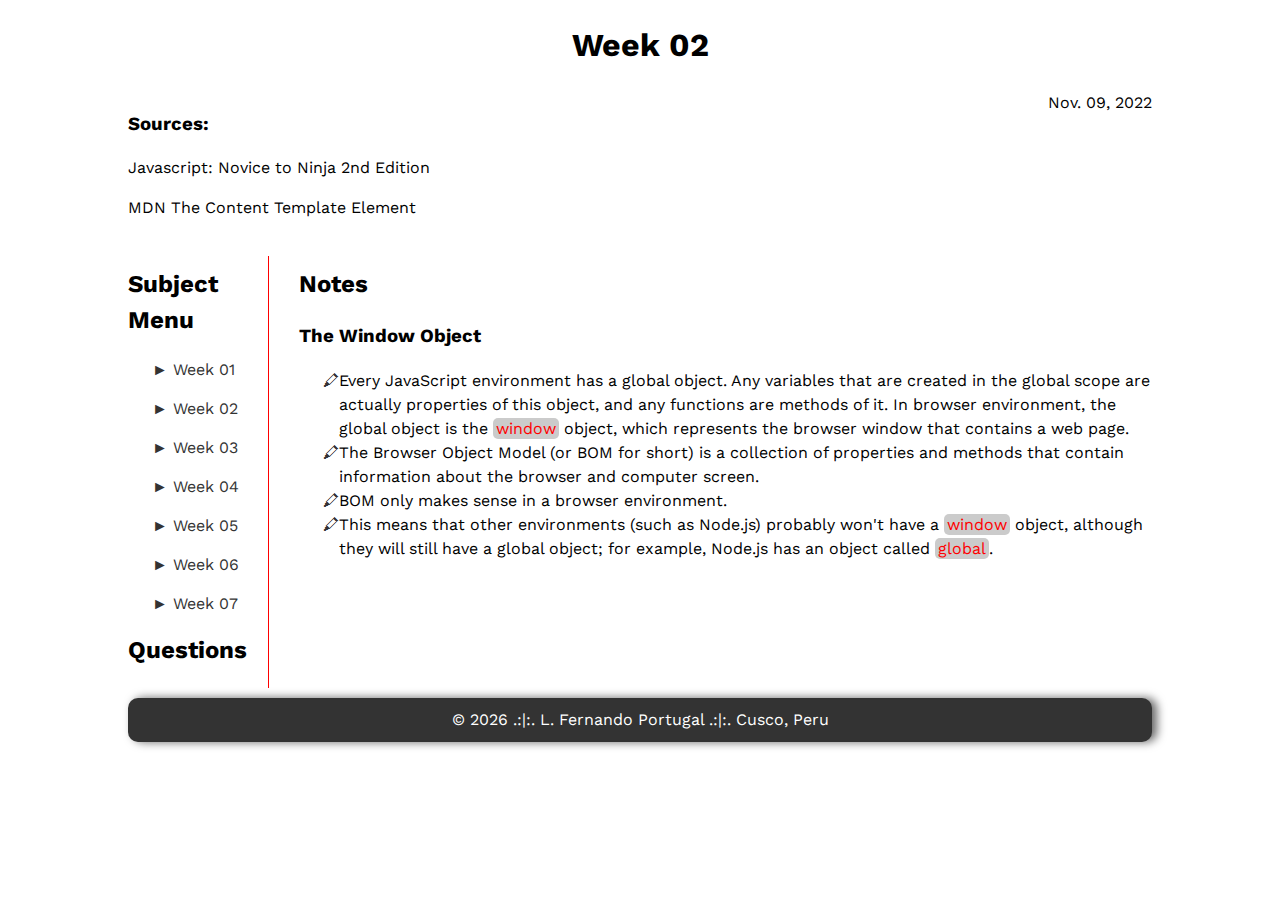
==== week02/week-02.html @ 6e07bffd "Almost done with Notes for week 02" ====
<!DOCTYPE html>
<html lang="en">

<head>
    <meta charset="UTF-8">
    <meta http-equiv="X-UA-Compatible" content="IE=edge">
    <meta name="viewport" content="width=device-width, initial-scale=1.0">
    <title>Week 02 | Notes</title>
    <link rel="stylesheet" href="css/base.css">
</head>

<body>
    <header>
        <div>
            <h1>Week 02</h1>
        </div>
        <div class="header_2 flex">
            <div>
                <h3>Sources:</h3>
                <p>Javascript: Novice to Ninja 2nd Edition</p>
                <p>MDN The Content Template Element</p>
            </div>
            <div>
                Nov. 09, 2022
            </div>
        </div>
    </header>
    <main class="flex">
        <div class="main_left">
            <section>
                <h2>Subject Menu</h2>
                <ul class="list">
                    <li><a href="#">Week 01</a></li>
                    <li><a href="../week02/week-02.html">Week 02</a></li>
                    <li><a href="#">Week 03</a></li>
                    <li><a href="#">Week 04</a></li>
                    <li><a href="#">Week 05</a></li>
                    <li><a href="#">Week 06</a></li>
                    <li><a href="#">Week 07</a></li>
                </ul>
            </section>
            <section>
                <h2>Questions</h2>
            </section>
        </div>
        <div class="main_right">
            <section>
                <h2>Notes</h2>
                <h3>The Window Object</h3>
                <ul class="notes">
                    <li>Every JavaScript environment has a global object. Any variables that are created in the global scope are actually properties of this object, and any functions are methods of it. In browser environment, the global object is the <span class="code">window</span>  object, which represents the browser window that contains a web page.</li>
                    <li>The Browser Object Model (or BOM for short) is a collection of properties and methods that contain information about the browser and computer screen.</li>
                    <li>BOM only makes sense in a browser environment.</li>
                    <li>This means that other environments (such as Node.js) probably won't have a <span class="code">window</span> object, although they will still have a global object; for example, Node.js has an object called <span class="code">global</span>.</li>
                </ul>
            </section>
        </div>
    </main>
    <footer>
        <div class="container">
            <p>
                &copy; <span id="currentyear"></span> .:|:. L. Fernando Portugal .:|:. Cusco, Peru
            </p>
        </div>
    </footer>
    <script src="js/scripts.js"></script>
</body>

</html>
---- week02/css/base.css ----
@import url('https://fonts.googleapis.com/css2?family=Work+Sans:wght@300;500;700&display=swap');

header {
    margin-top: 20px;
    margin: 0 auto; 
}

h1 { 
    text-align: center;
}

h2 {
    margin-top: 10px;
}

img {
    max-width: 140px;
    width: 50%;
    padding: 5px;
}

body {
    font-family: 'Work Sans', sans-serif;
    max-width: 1024px;
    margin: auto;
    line-height: 1.5;
}

.container {
    display: flex;
    flex-wrap: wrap;
    justify-content: space-evenly;
    color: #fff;
    background: #333;
    margin: 10px auto;
    padding: 10px;
    align-items: center;
    border-radius: 10px;
    box-shadow: 5px 0 10px rgba(0, 0, 0, .6);
}

a,
a:visited,
a:link {
    color: #000;
    margin: 5px;
    text-decoration: none;
}
li {
    list-style: none;
}
li::before {
    content: "►";
    color: #333;
    display: inline-block;
    font-size: medium;
    width: 1em;
    margin-left: -1em;
}
main {
    text-align: left;
    margin: auto;
}

footer p {
    margin: 0;
    width: 100%;
    text-align: center;
}

span {
    margin: auto;
}

.header_2 {
    justify-content: space-between;
    margin-bottom: 20px;
}
.list li {
    margin-bottom: 15px;
}
.list li a {
    color: #333;
    font-size: medium;
}
.list li a:hover {
    background: #eee;
    background-color: #333;
    color: rgb(255, 255, 255);
}

.notes li::before{
    content: "🖍";
    color: #333;
    display: inline-block;
    font-size: medium;
    width: 1em;
    margin-left: -1em;
}

.code {
    color: red;
    background-color: rgba(161, 161, 161, 0.548);
    border-radius: 5px;
    padding: 1px 3px;
}

.flex {
    display: flex;
}
.flex div {
    width: fit-content;
}
.main_left {
    min-width: 120px;
}
.main_right {
    padding-left: 30px;
    border-left: 1px solid red;
}
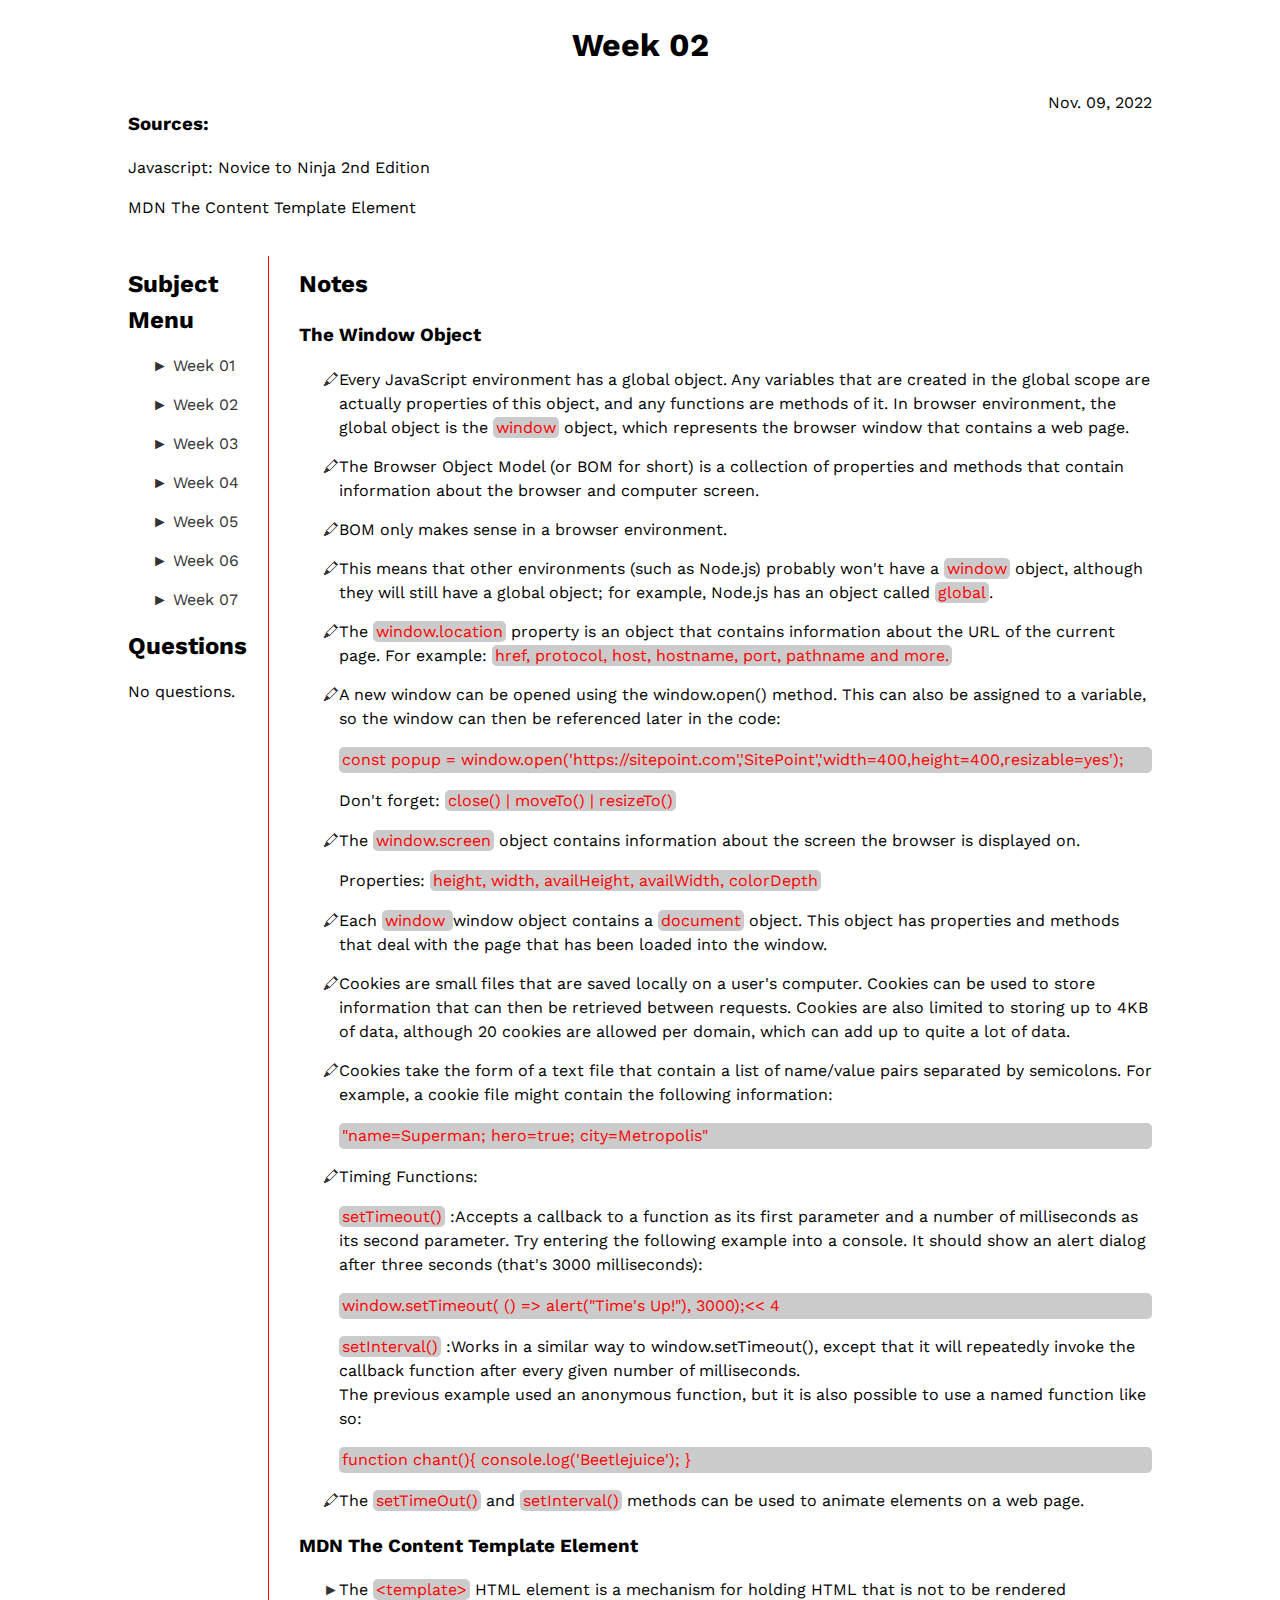
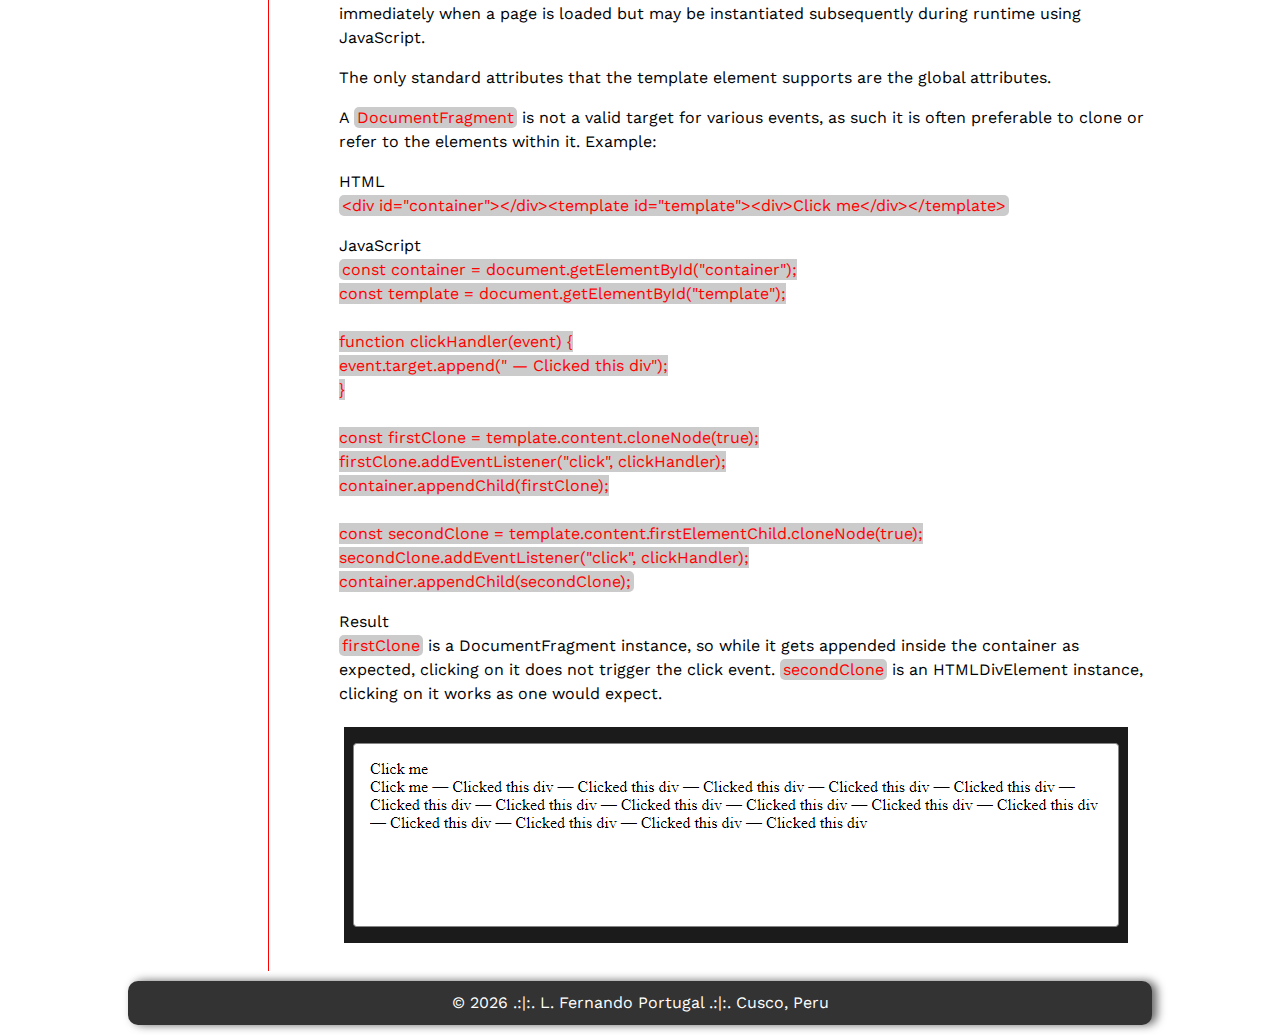
==== commit dff5d3c2: "Finishing first part of notes week 02" ====
--- a/week02/week-02.html
+++ b/week02/week-02.html
@@ -41,17 +41,62 @@
             </section>
             <section>
                 <h2>Questions</h2>
+                <p>No questions.</p>
             </section>
         </div>
         <div class="main_right">
             <section>
                 <h2>Notes</h2>
                 <h3>The Window Object</h3>
-                <ul class="notes">
+                <ul class="notes list">
                     <li>Every JavaScript environment has a global object. Any variables that are created in the global scope are actually properties of this object, and any functions are methods of it. In browser environment, the global object is the <span class="code">window</span>  object, which represents the browser window that contains a web page.</li>
                     <li>The Browser Object Model (or BOM for short) is a collection of properties and methods that contain information about the browser and computer screen.</li>
                     <li>BOM only makes sense in a browser environment.</li>
                     <li>This means that other environments (such as Node.js) probably won't have a <span class="code">window</span> object, although they will still have a global object; for example, Node.js has an object called <span class="code">global</span>.</li>
+                    <li>The <span class="code">window.location</span> property is an object that contains information about the URL of the current page. For example: <span class="code">href, protocol, host, hostname, port, pathname and more.</span></li>
+                    <li>A new window can be opened using the <span>window.open()</span> method. This can also be assigned to a variable, so the window can then be referenced later in the code: 
+                    <p class="code">const popup = window.open('https://sitepoint.com','SitePoint','width=400,height=400,resizable=yes');</p>
+                    <p>Don't forget: <span class="code">close() | moveTo() | resizeTo()</span></p></li>
+                    <li>The <span class="code">window.screen</span> object contains information about the screen the browser is displayed on.
+                    <p>Properties: <span class="code">height, width, availHeight, availWidth, colorDepth</span></p></li>
+                    <li>Each <span class="code">window </span>window object contains a <span class="code">document</span> object. This object has properties and methods that deal with the page that has been loaded into the window.</li>
+                    <li>Cookies are small files that are saved locally on a user's computer. Cookies can be used to store information that can then be retrieved between requests. Cookies are also limited to storing up to 4KB of data, although 20 cookies are allowed per domain, which can add up to quite a lot of data.</li>
+                    <li>Cookies take the form of a text file that contain a list of name/value pairs separated by semicolons. For example, a cookie file might contain the following information:
+                        <p class="code">"name=Superman; hero=true; city=Metropolis"</p>
+                    </li>
+                    <li>Timing Functions:
+                        <p><span class="code">setTimeout()</span> :Accepts a callback to a function as its first parameter and a number of milliseconds as its second parameter. Try entering the following example into a console. It should show an alert dialog after three seconds (that's 3000 milliseconds):</p>
+                        <p class="code">window.setTimeout( () => alert("Time's Up!"), 3000);<< 4</p>
+                        <p><span class="code">setInterval()</span> :Works in a similar way to <span>window.setTimeout()</span>, except that it will repeatedly invoke the callback function after every given number of milliseconds. <br>
+                        The previous example used an anonymous function, but it is also possible to use a named function like so:</p>
+                        <p class="code">function chant(){ console.log('Beetlejuice'); }</p>
+                    </li>
+                    <li>The <span class="code">setTimeOut()</span> and <span class="code">setInterval()</span> methods can be used to animate elements on a web page. </li>
+                </ul>
+                <h3>MDN The Content Template Element</h3>
+                <ul>
+                    <li>The <span class="code">&lt;template&gt;</span> HTML element is a mechanism for holding HTML that is not to be rendered immediately when a page is loaded but may be instantiated subsequently during runtime using JavaScript.
+                    <p>The only standard attributes that the template element supports are the global attributes.</p>
+                    <p>A <span class="code">DocumentFragment</span> is not a valid target for various events, as such it is often preferable to clone or refer to the elements within it. Example:</p>
+                    <p>HTML <br><span class="code">&lt;div id="container"&gt;&lt;/div&gt;&lt;template id="template"&gt;&lt;div&gt;Click me&lt;/div&gt;&lt;/template&gt;</span></p>
+                    <p>JavaScript <br><span class="code">
+                        const container = document.getElementById("container");<br>
+                        const template = document.getElementById("template");<br>
+                        <br>
+                        function clickHandler(event) {<br>
+                          event.target.append(" — Clicked this div");<br>
+                        } <br>
+                        <br>
+                        const firstClone = template.content.cloneNode(true);<br>
+                        firstClone.addEventListener("click", clickHandler);<br>
+                        container.appendChild(firstClone);<br>
+                        <br>
+                        const secondClone = template.content.firstElementChild.cloneNode(true);<br>
+                        secondClone.addEventListener("click", clickHandler);<br>
+                        container.appendChild(secondClone);</span></p>
+                        
+                        <p>Result <br><span class="code">firstClone</span> is a DocumentFragment instance, so while it gets appended inside the container as expected, clicking on it does not trigger the click event. <span class="code">secondClone</span> is an HTMLDivElement instance, clicking on it works as one would expect.</p>
+                        <img src="images/example01.png" alt="example 01"></li>
                 </ul>
             </section>
         </div>
--- a/week02/css/base.css
+++ b/week02/css/base.css
@@ -11,11 +11,10 @@
 
 h2 {
     margin-top: 10px;
+    margin-bottom: 5px;
 }
 
 img {
-    max-width: 140px;
-    width: 50%;
     padding: 5px;
 }
 
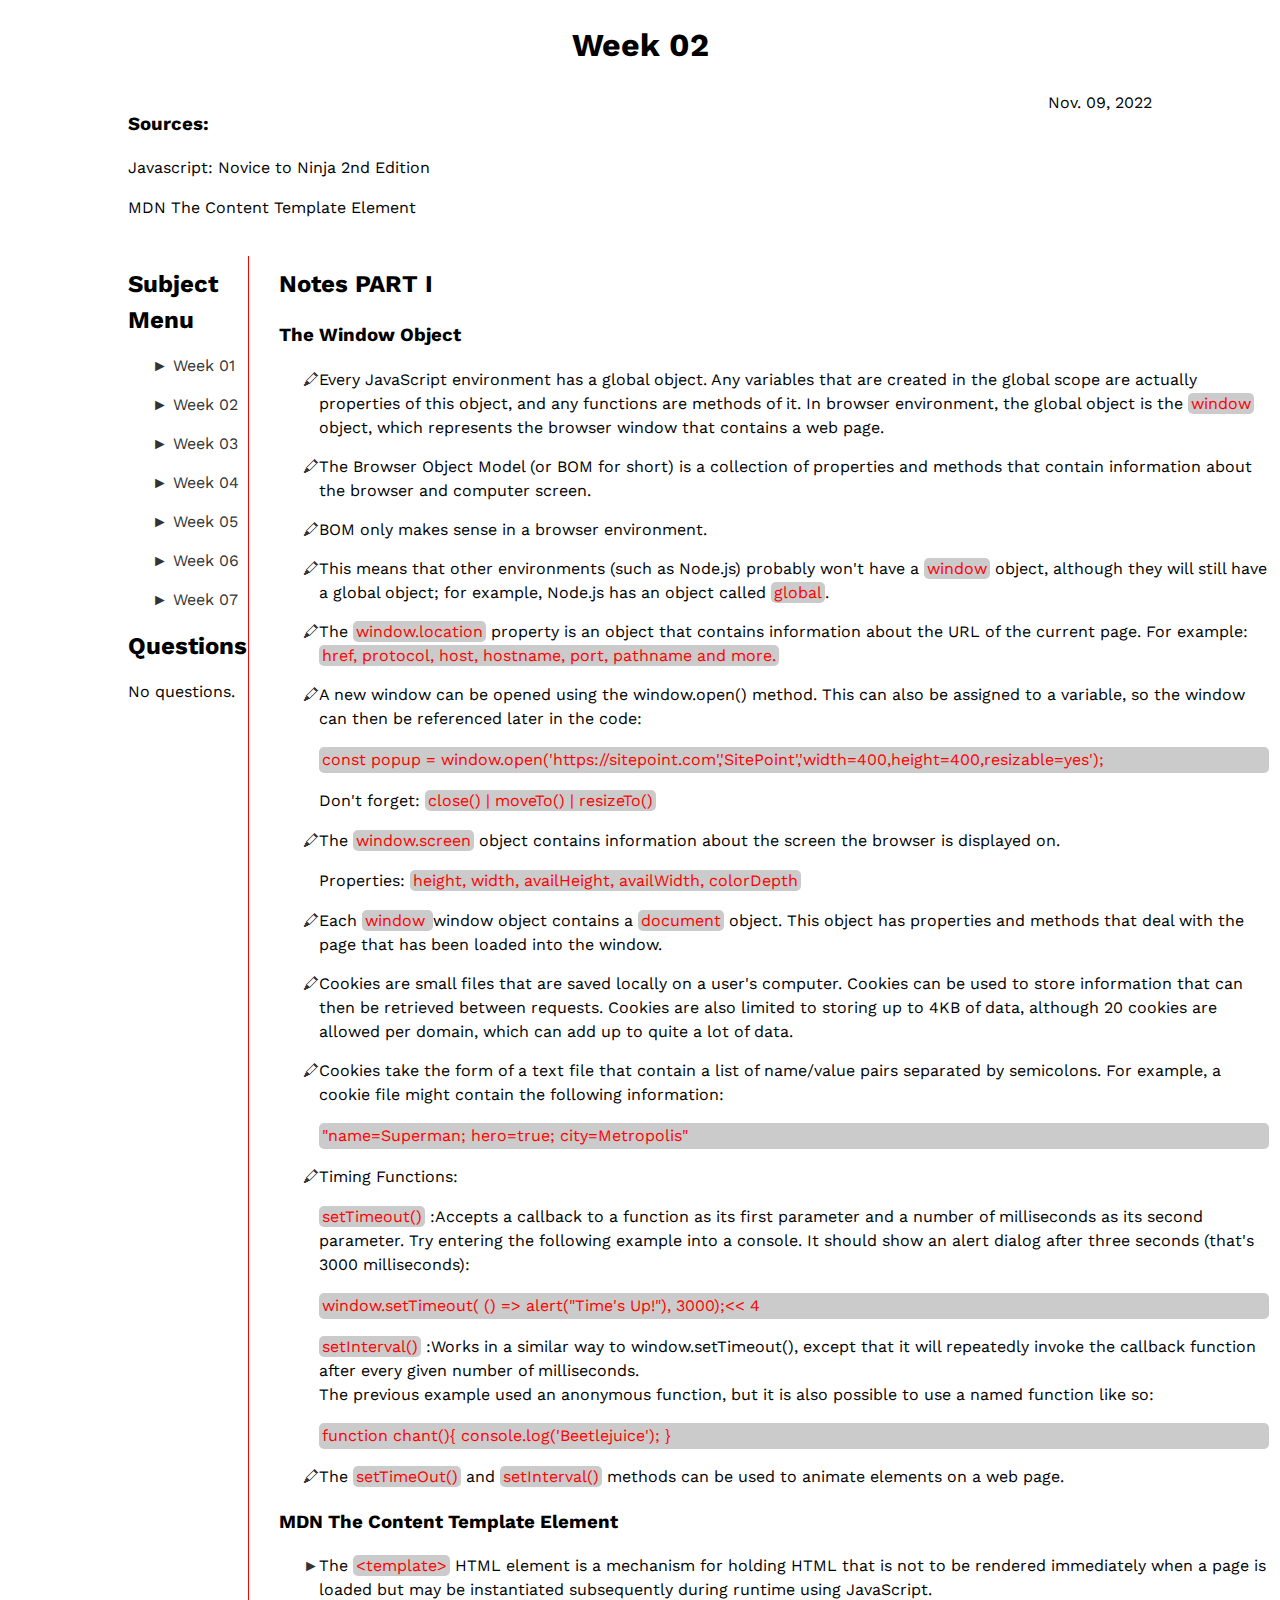
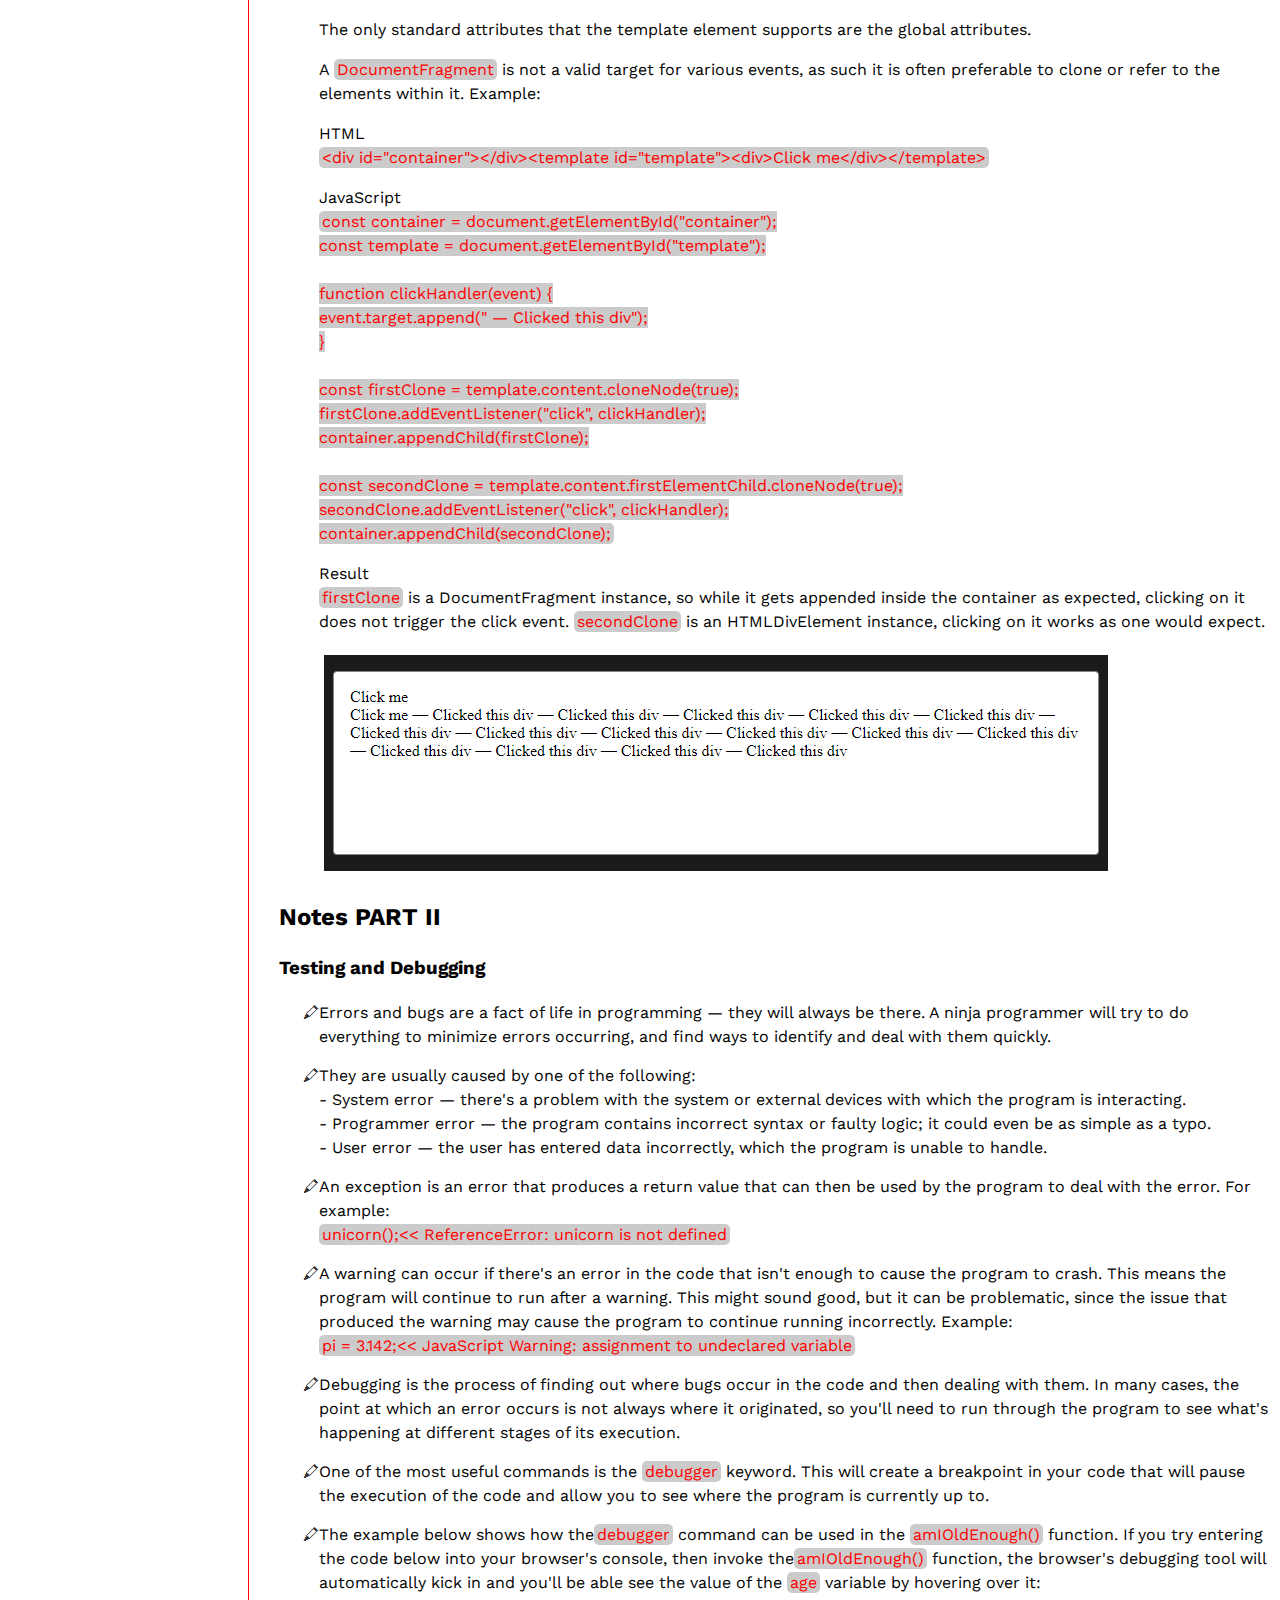
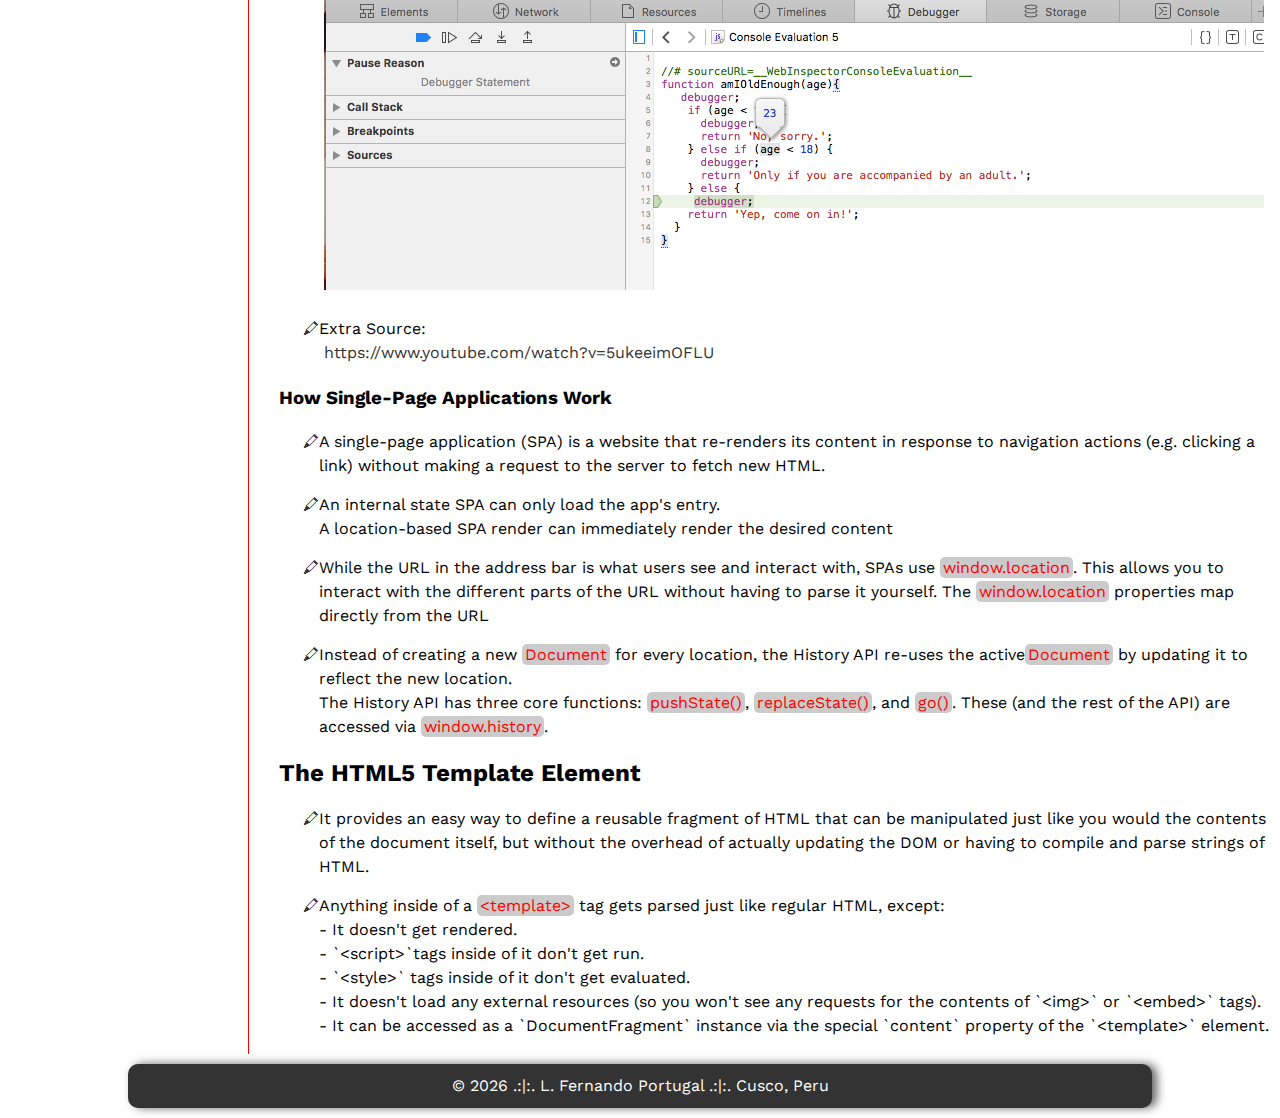
==== commit 11cd6ac5: "ok" ====
--- a/week02/week-02.html
+++ b/week02/week-02.html
@@ -46,7 +46,7 @@
         </div>
         <div class="main_right">
             <section>
-                <h2>Notes</h2>
+                <h2>Notes PART I</h2>
                 <h3>The Window Object</h3>
                 <ul class="notes list">
                     <li>Every JavaScript environment has a global object. Any variables that are created in the global scope are actually properties of this object, and any functions are methods of it. In browser environment, the global object is the <span class="code">window</span>  object, which represents the browser window that contains a web page.</li>
@@ -98,6 +98,43 @@
                         <p>Result <br><span class="code">firstClone</span> is a DocumentFragment instance, so while it gets appended inside the container as expected, clicking on it does not trigger the click event. <span class="code">secondClone</span> is an HTMLDivElement instance, clicking on it works as one would expect.</p>
                         <img src="images/example01.png" alt="example 01"></li>
                 </ul>
+
+                <h2>Notes PART II</h2>
+                <h3>Testing and Debugging</h3>
+                <ul class="notes list">
+                    <li>Errors and bugs are a fact of life in programming ― they will always be there. A ninja programmer will try to do everything to minimize errors occurring, and find ways to identify and deal with them quickly.</li>
+                    <li>They are usually caused by one of the following:
+                        <br> - System error ― there's a problem with the system or external devices with which the program is interacting.
+                        <br> - Programmer error ― the program contains incorrect syntax or faulty logic; it could even be as simple as a typo.
+                        <br> - User error ― the user has entered data incorrectly, which the program is unable to handle.</li>
+                    <li>An exception is an error that produces a return value that can then be used by the program to deal with the error. For example: <br>
+                    <span class="code">unicorn();<< ReferenceError: unicorn is not defined</span></li>
+                    <li>A warning can occur if there's an error in the code that isn't enough to cause the program to crash. This means the program will continue to run after a warning. This might sound good, but it can be problematic, since the issue that produced the warning may cause the program to continue running incorrectly. Example: <br>
+                    <span class="code">pi = 3.142;<< JavaScript Warning: assignment to undeclared variable</span></li>
+                    <li>Debugging is the process of finding out where bugs occur in the code and then dealing with them. In many cases, the point at which an error occurs is not always where it originated, so you'll need to run through the program to see what's happening at different stages of its execution. </li>
+                    <li>One of the most useful commands is the <span class="code">debugger</span> keyword. This will create a breakpoint in your code that will pause the execution of the code and allow you to see where the program is currently up to. </li>
+                    <li>The example below shows how the<span class="code">debugger</span> command can be used in the <span class="code">amIOldEnough()</span> function. If you try entering the code below into your browser's console, then invoke the<span class="code">amIOldEnough()</span> function, the browser's debugging tool will automatically kick in and you'll be able see the value of the <span class="code">age</span> variable by hovering over it:
+                    <img src="images/example02.png" alt=""></li>
+                    <li>Extra Source: <br><a href="https://www.youtube.com/watch?v=5ukeeimOFLU" target="_blank">https://www.youtube.com/watch?v=5ukeeimOFLU</a>
+                        </li>
+                </ul>
+                <h3>How Single-Page Applications Work</h3>
+                <ul class="notes list">
+                    <li>A single-page application (SPA) is a website that re-renders its content in response to navigation actions (e.g. clicking a link) without making a request to the server to fetch new HTML.</li>
+                    <li>An internal state SPA can only load the app's entry. <br> A location-based SPA render can immediately render the desired content</li>
+                    <li>While the URL in the address bar is what users see and interact with, SPAs use <span class="code">window.location</span>. This allows you to interact with the different parts of the URL without having to parse it yourself. The <span class="code">window.location</span> properties map directly from the URL</li>
+                    <li>Instead of creating a new <span class="code">Document</span> for every location, the History API re-uses the active<span class="code">Document</span> by updating it to reflect the new location. <br>The History API has three core functions: <span class="code">pushState()</span>, <span class="code">replaceState()</span>, and <span class="code">go()</span>. These (and the rest of the API) are accessed via <span class="code">window.history</span>.</li>
+                </ul>
+                <h2>The HTML5 Template Element</h2>
+                <ul class="notes list">
+                    <li>It provides an easy way to define a reusable fragment of HTML that can be manipulated just like you would the contents of the document itself, but without the overhead of actually updating the DOM or having to compile and parse strings of HTML.</li>
+                    <li>Anything inside of a <span class="code">&lt;template&gt;</span> tag gets parsed just like regular HTML, except: <br>
+                        - It doesn't get rendered. <br>
+                        - `&lt;script&gt;`tags inside of it don't get run. <br>
+                        - `&lt;style&gt;` tags inside of it don't get evaluated. <br>
+                        - It doesn't load any external resources (so you won't see any requests for the contents of `&lt;img&gt;` or `&lt;embed&gt;` tags). <br>
+                        - It can be accessed as a `DocumentFragment` instance via the special `content` property of the `&lt;template&gt;` element.</li>
+                </ul>
             </section>
         </div>
     </main>
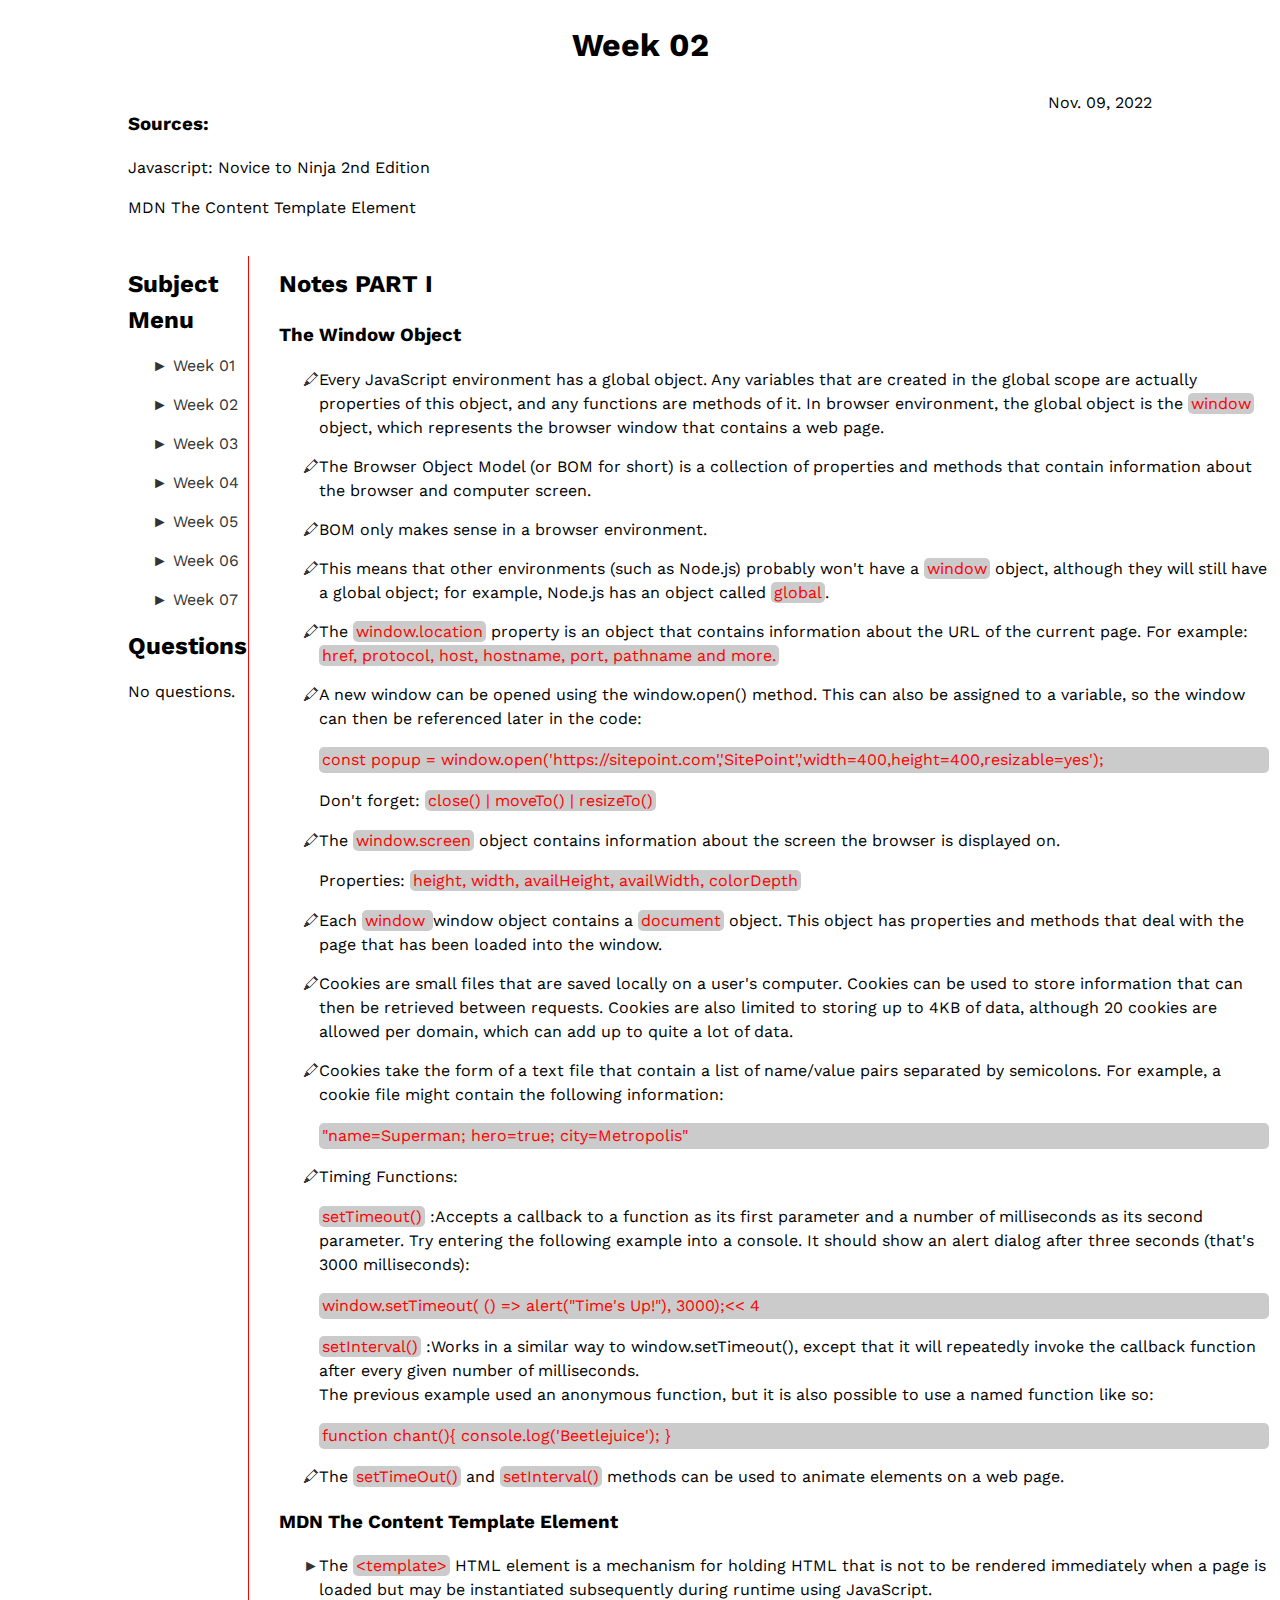
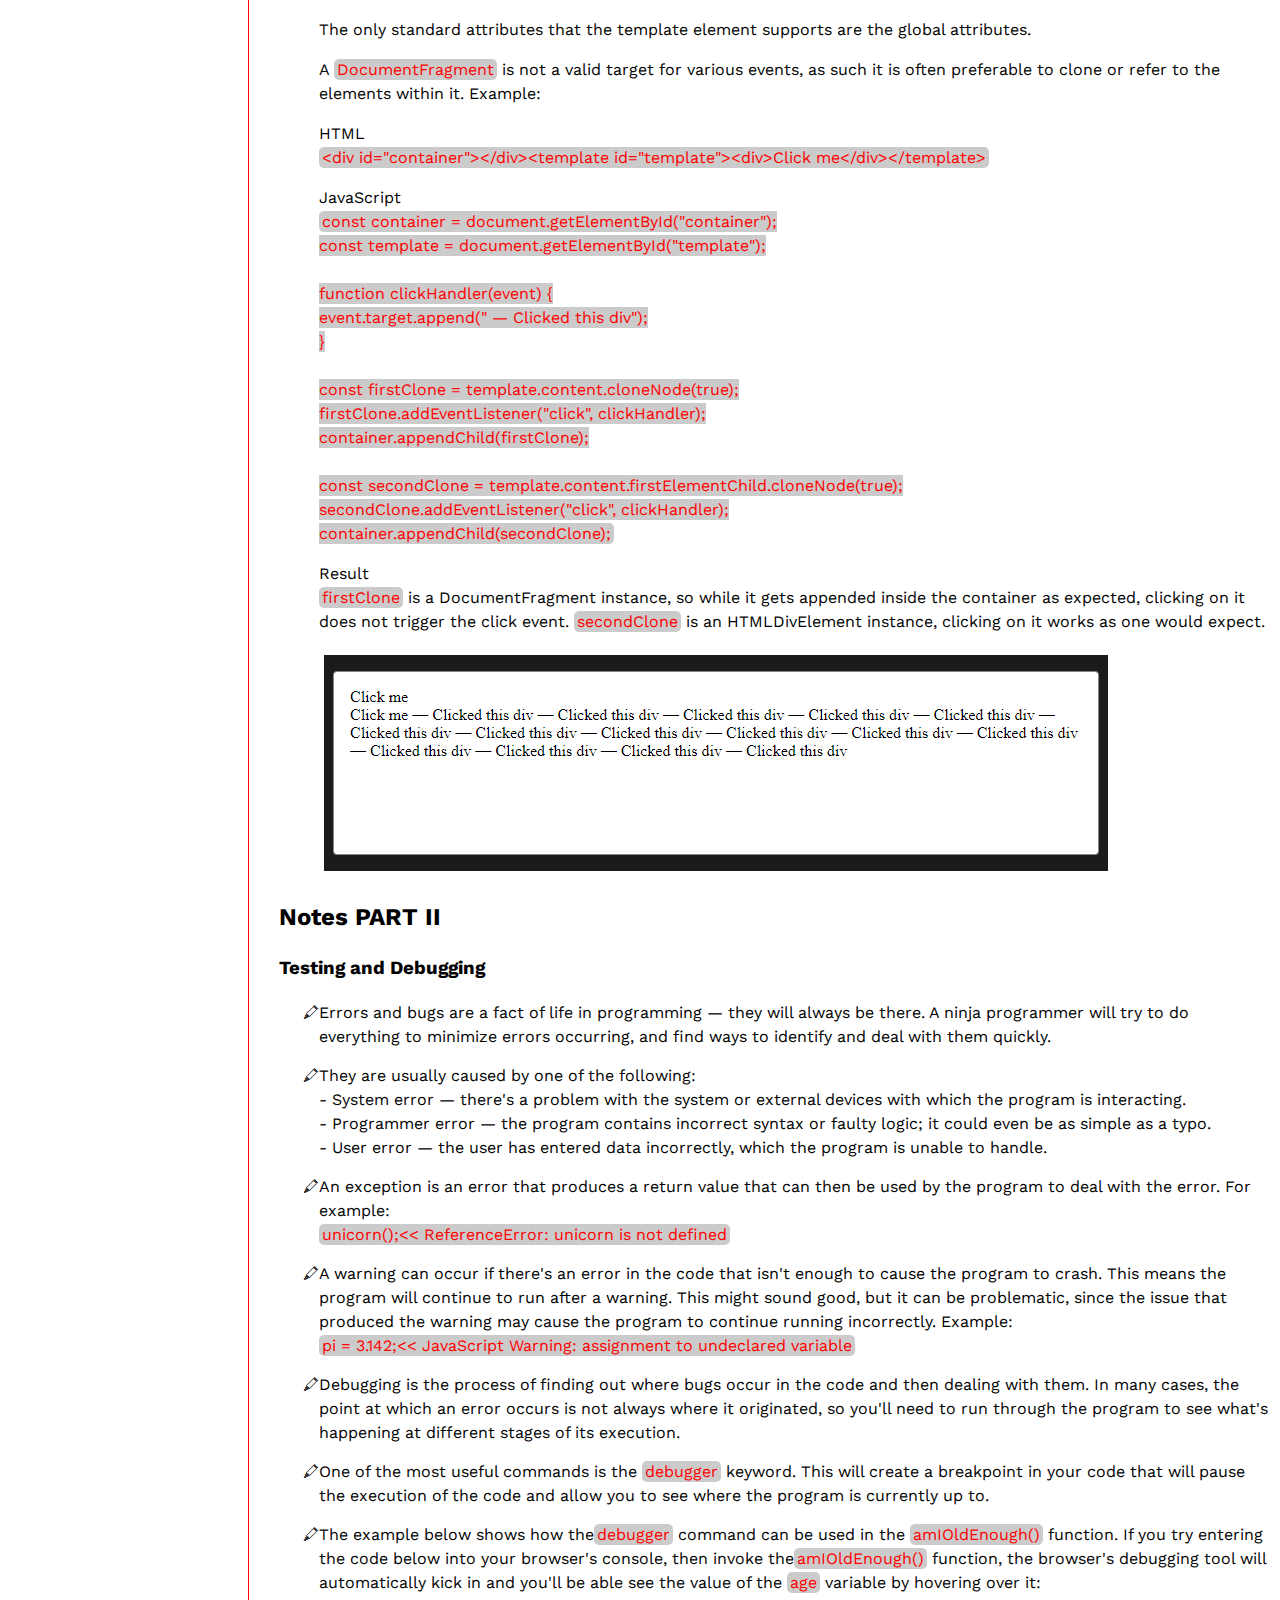
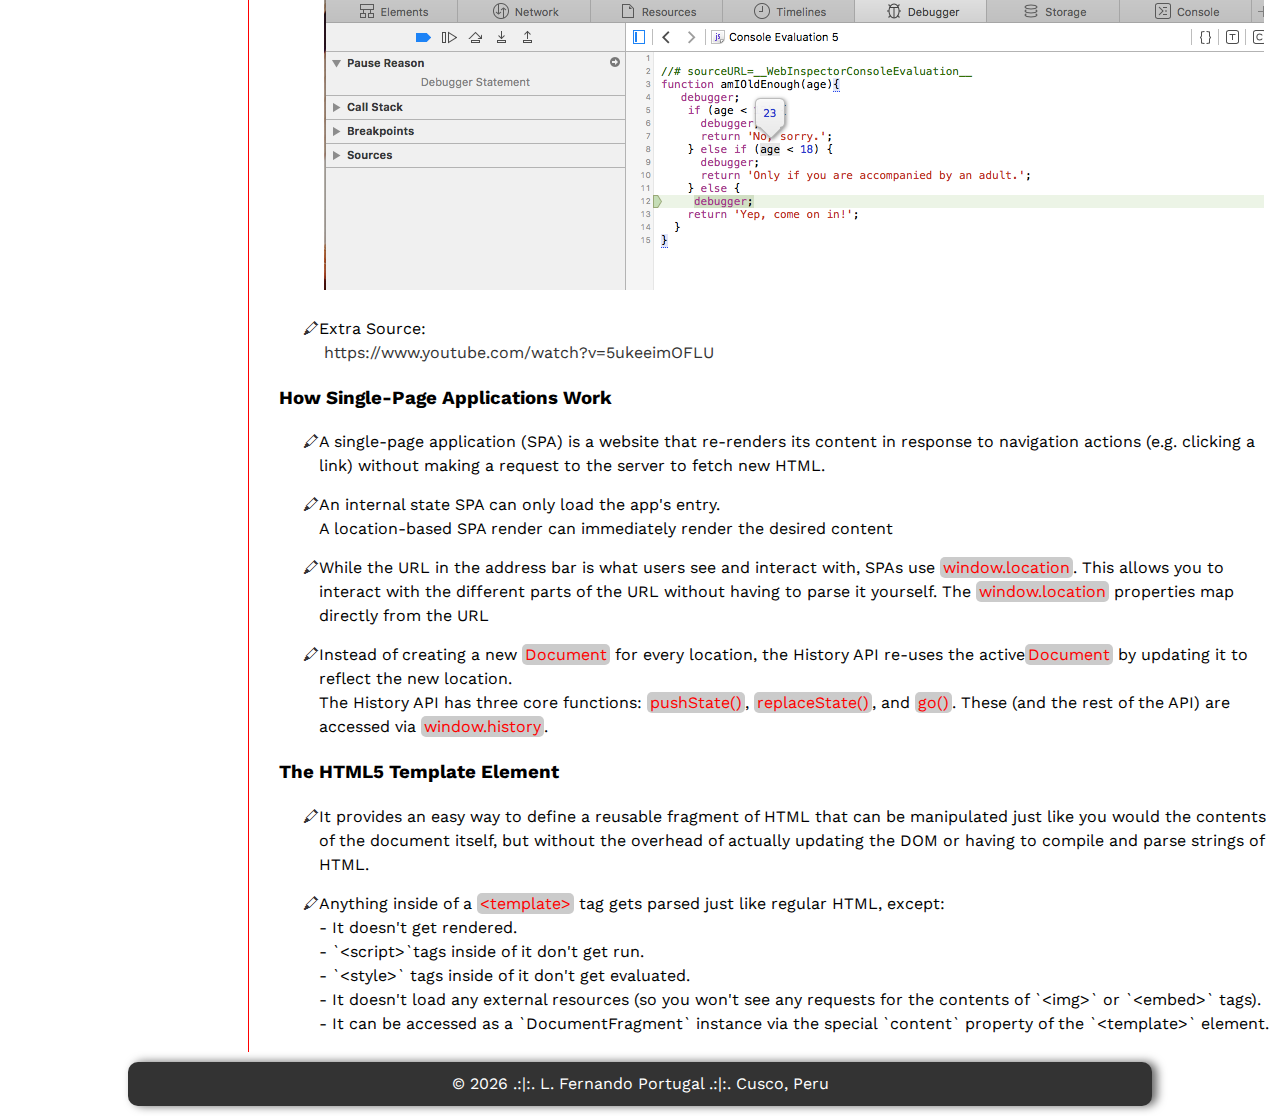
==== commit 2f269763: "ok" ====
--- a/week02/week-02.html
+++ b/week02/week-02.html
@@ -125,7 +125,7 @@
                     <li>While the URL in the address bar is what users see and interact with, SPAs use <span class="code">window.location</span>. This allows you to interact with the different parts of the URL without having to parse it yourself. The <span class="code">window.location</span> properties map directly from the URL</li>
                     <li>Instead of creating a new <span class="code">Document</span> for every location, the History API re-uses the active<span class="code">Document</span> by updating it to reflect the new location. <br>The History API has three core functions: <span class="code">pushState()</span>, <span class="code">replaceState()</span>, and <span class="code">go()</span>. These (and the rest of the API) are accessed via <span class="code">window.history</span>.</li>
                 </ul>
-                <h2>The HTML5 Template Element</h2>
+                <h3>The HTML5 Template Element</h3>
                 <ul class="notes list">
                     <li>It provides an easy way to define a reusable fragment of HTML that can be manipulated just like you would the contents of the document itself, but without the overhead of actually updating the DOM or having to compile and parse strings of HTML.</li>
                     <li>Anything inside of a <span class="code">&lt;template&gt;</span> tag gets parsed just like regular HTML, except: <br>
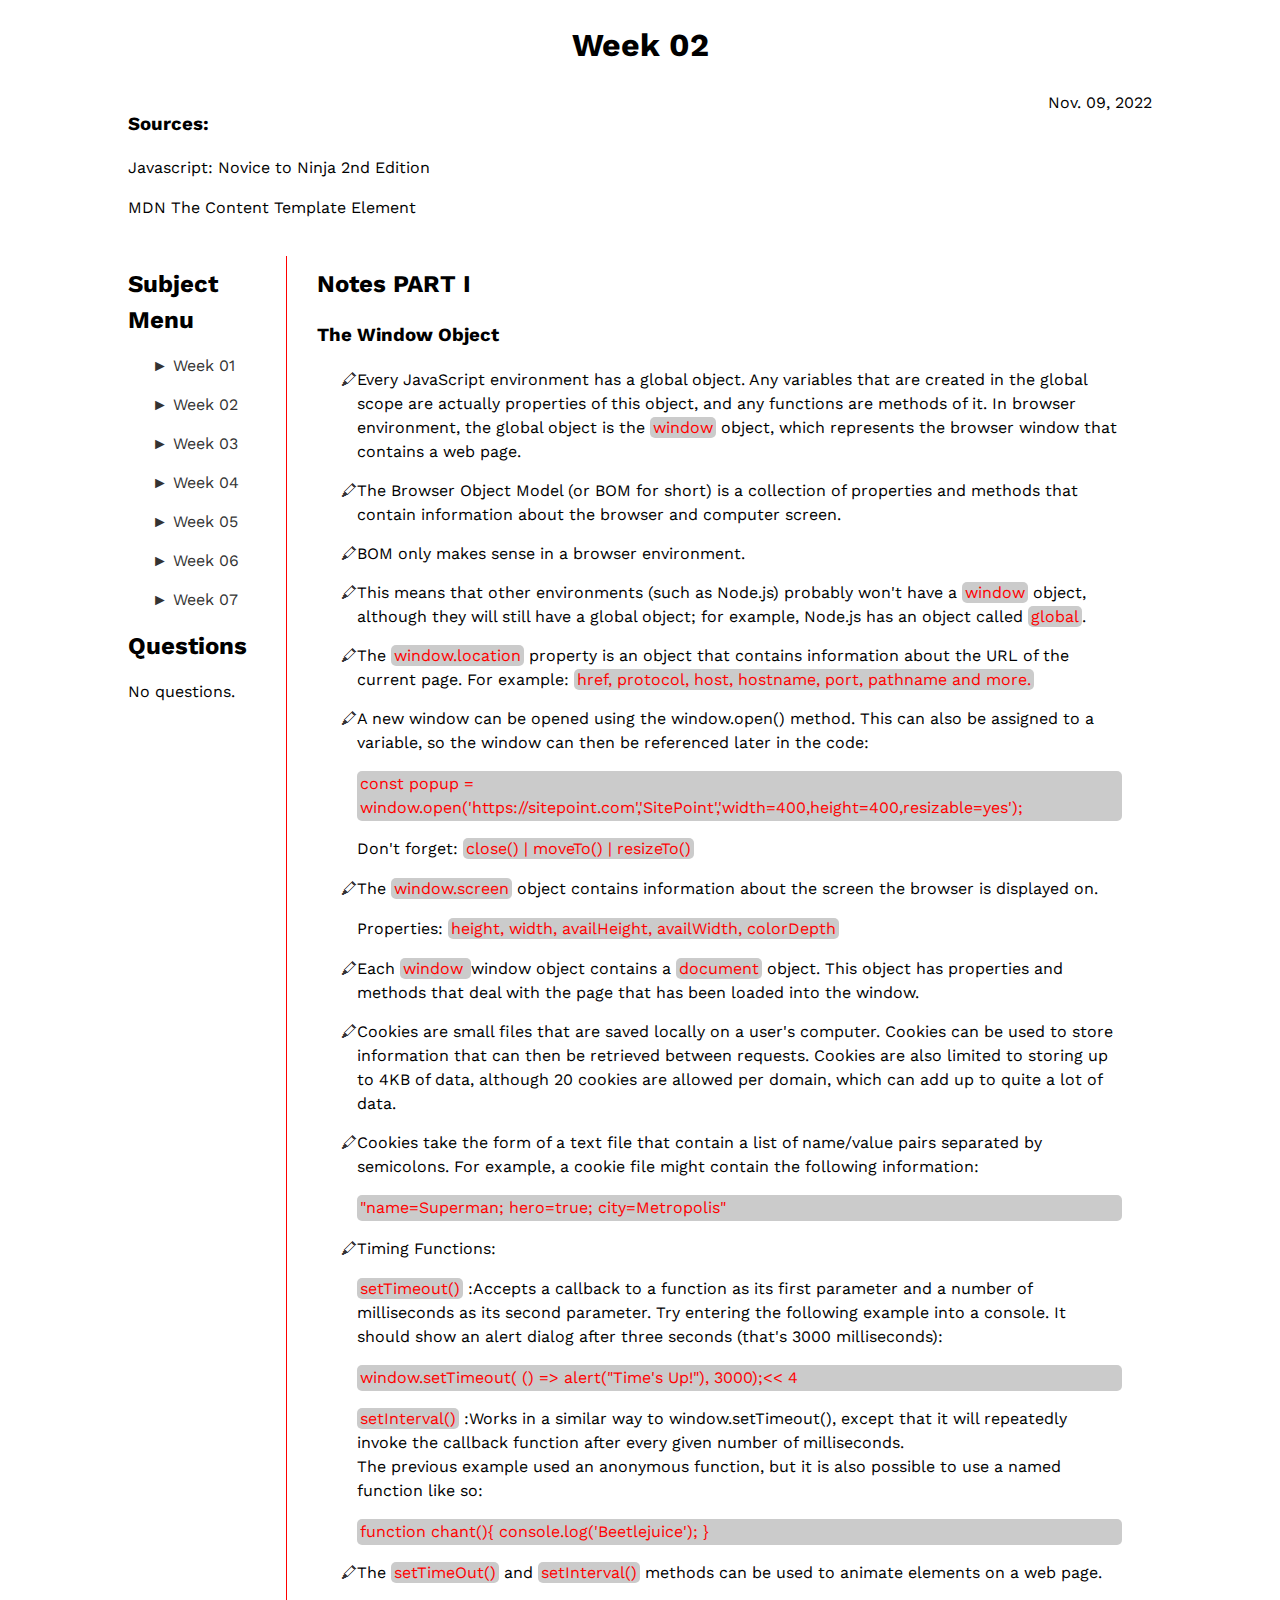
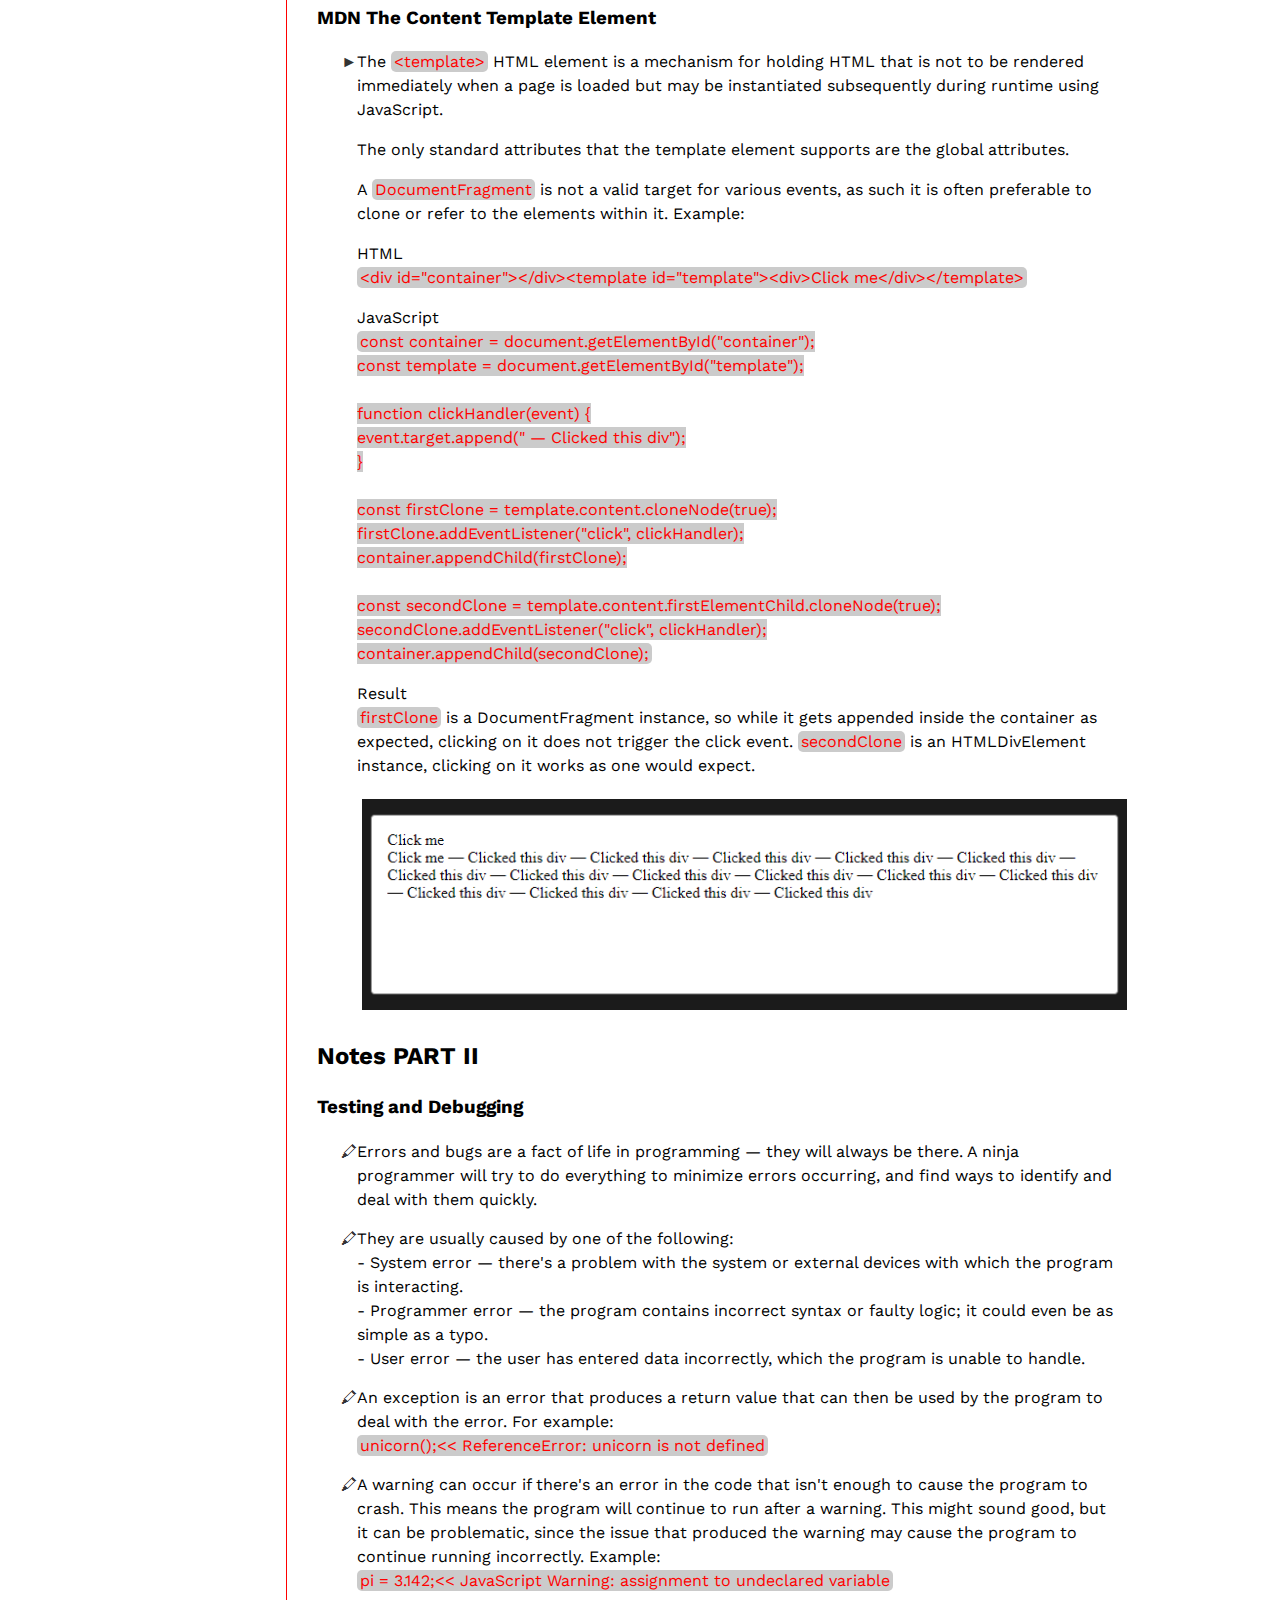
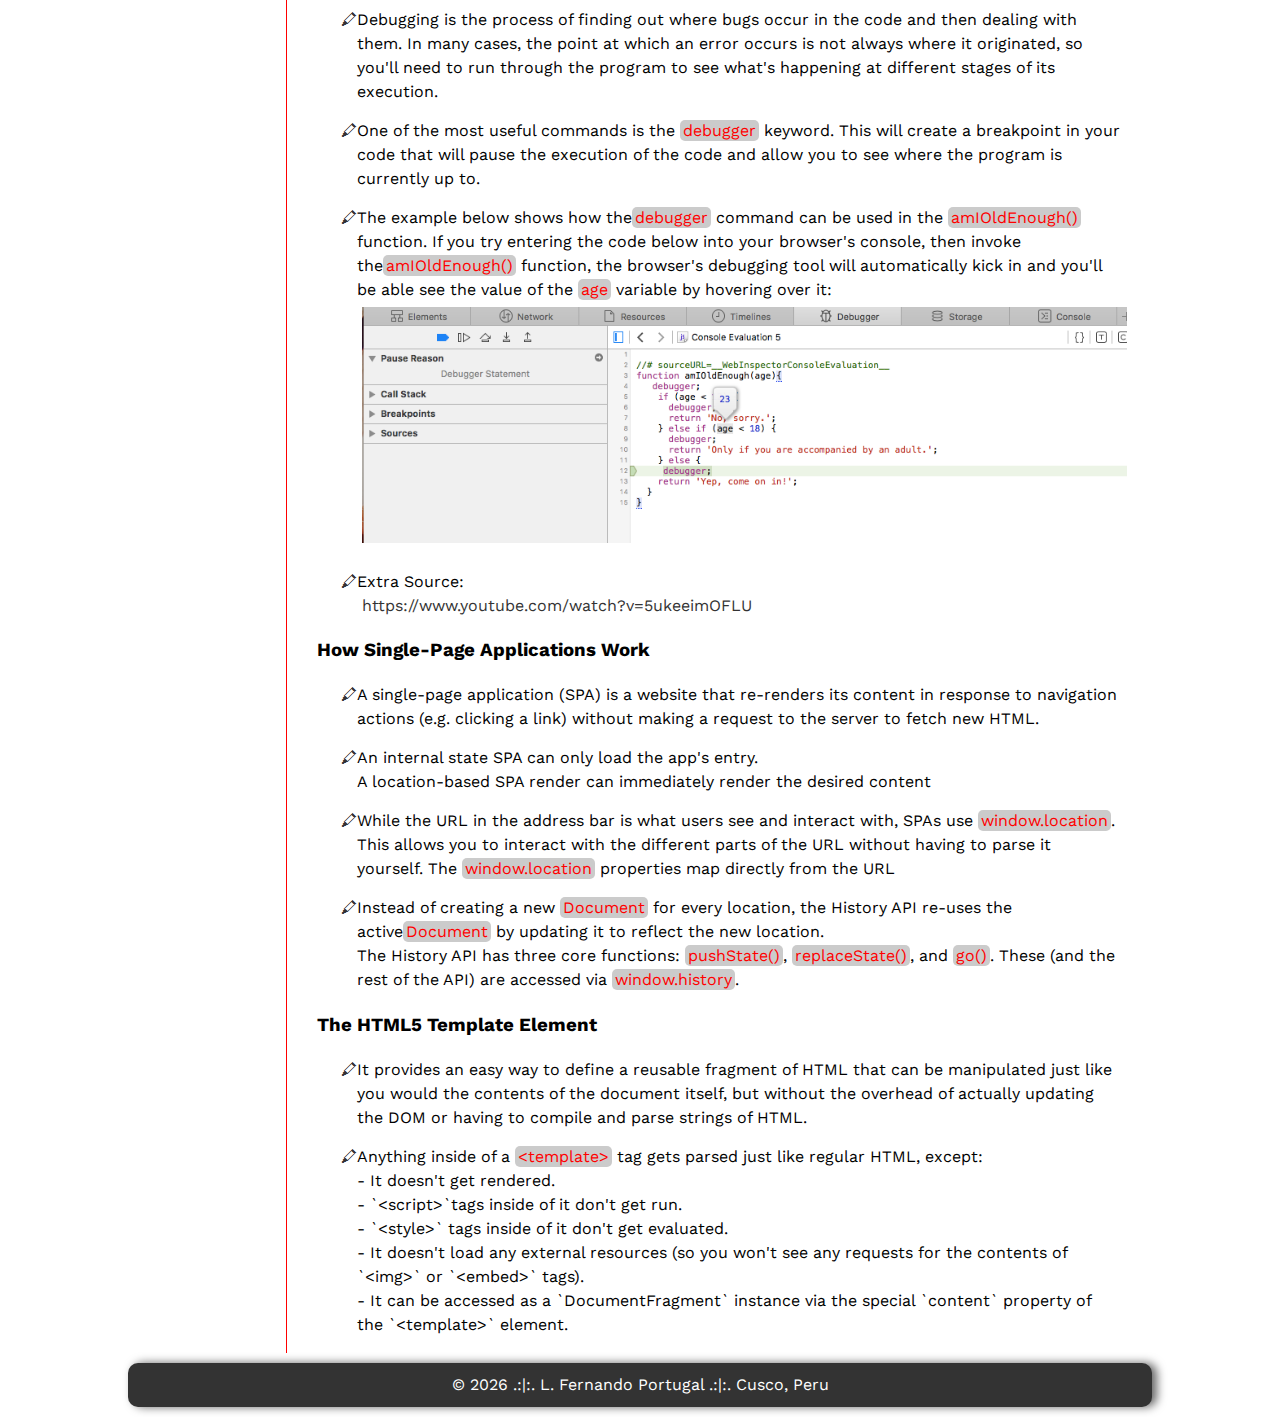
==== commit 5e4fe102: "week03 part II" ====
--- a/week02/week-02.html
+++ b/week02/week-02.html
@@ -25,119 +25,199 @@
             </div>
         </div>
     </header>
-    <main class="flex">
-        <div class="main_left">
-            <section>
-                <h2>Subject Menu</h2>
-                <ul class="list">
-                    <li><a href="#">Week 01</a></li>
-                    <li><a href="../week02/week-02.html">Week 02</a></li>
-                    <li><a href="#">Week 03</a></li>
-                    <li><a href="#">Week 04</a></li>
-                    <li><a href="#">Week 05</a></li>
-                    <li><a href="#">Week 06</a></li>
-                    <li><a href="#">Week 07</a></li>
-                </ul>
-            </section>
-            <section>
-                <h2>Questions</h2>
-                <p>No questions.</p>
-            </section>
-        </div>
-        <div class="main_right">
-            <section>
-                <h2>Notes PART I</h2>
-                <h3>The Window Object</h3>
-                <ul class="notes list">
-                    <li>Every JavaScript environment has a global object. Any variables that are created in the global scope are actually properties of this object, and any functions are methods of it. In browser environment, the global object is the <span class="code">window</span>  object, which represents the browser window that contains a web page.</li>
-                    <li>The Browser Object Model (or BOM for short) is a collection of properties and methods that contain information about the browser and computer screen.</li>
-                    <li>BOM only makes sense in a browser environment.</li>
-                    <li>This means that other environments (such as Node.js) probably won't have a <span class="code">window</span> object, although they will still have a global object; for example, Node.js has an object called <span class="code">global</span>.</li>
-                    <li>The <span class="code">window.location</span> property is an object that contains information about the URL of the current page. For example: <span class="code">href, protocol, host, hostname, port, pathname and more.</span></li>
-                    <li>A new window can be opened using the <span>window.open()</span> method. This can also be assigned to a variable, so the window can then be referenced later in the code: 
-                    <p class="code">const popup = window.open('https://sitepoint.com','SitePoint','width=400,height=400,resizable=yes');</p>
-                    <p>Don't forget: <span class="code">close() | moveTo() | resizeTo()</span></p></li>
-                    <li>The <span class="code">window.screen</span> object contains information about the screen the browser is displayed on.
-                    <p>Properties: <span class="code">height, width, availHeight, availWidth, colorDepth</span></p></li>
-                    <li>Each <span class="code">window </span>window object contains a <span class="code">document</span> object. This object has properties and methods that deal with the page that has been loaded into the window.</li>
-                    <li>Cookies are small files that are saved locally on a user's computer. Cookies can be used to store information that can then be retrieved between requests. Cookies are also limited to storing up to 4KB of data, although 20 cookies are allowed per domain, which can add up to quite a lot of data.</li>
-                    <li>Cookies take the form of a text file that contain a list of name/value pairs separated by semicolons. For example, a cookie file might contain the following information:
-                        <p class="code">"name=Superman; hero=true; city=Metropolis"</p>
-                    </li>
-                    <li>Timing Functions:
-                        <p><span class="code">setTimeout()</span> :Accepts a callback to a function as its first parameter and a number of milliseconds as its second parameter. Try entering the following example into a console. It should show an alert dialog after three seconds (that's 3000 milliseconds):</p>
-                        <p class="code">window.setTimeout( () => alert("Time's Up!"), 3000);<< 4</p>
-                        <p><span class="code">setInterval()</span> :Works in a similar way to <span>window.setTimeout()</span>, except that it will repeatedly invoke the callback function after every given number of milliseconds. <br>
-                        The previous example used an anonymous function, but it is also possible to use a named function like so:</p>
-                        <p class="code">function chant(){ console.log('Beetlejuice'); }</p>
-                    </li>
-                    <li>The <span class="code">setTimeOut()</span> and <span class="code">setInterval()</span> methods can be used to animate elements on a web page. </li>
-                </ul>
-                <h3>MDN The Content Template Element</h3>
-                <ul>
-                    <li>The <span class="code">&lt;template&gt;</span> HTML element is a mechanism for holding HTML that is not to be rendered immediately when a page is loaded but may be instantiated subsequently during runtime using JavaScript.
-                    <p>The only standard attributes that the template element supports are the global attributes.</p>
-                    <p>A <span class="code">DocumentFragment</span> is not a valid target for various events, as such it is often preferable to clone or refer to the elements within it. Example:</p>
-                    <p>HTML <br><span class="code">&lt;div id="container"&gt;&lt;/div&gt;&lt;template id="template"&gt;&lt;div&gt;Click me&lt;/div&gt;&lt;/template&gt;</span></p>
-                    <p>JavaScript <br><span class="code">
-                        const container = document.getElementById("container");<br>
-                        const template = document.getElementById("template");<br>
-                        <br>
-                        function clickHandler(event) {<br>
-                          event.target.append(" — Clicked this div");<br>
-                        } <br>
-                        <br>
-                        const firstClone = template.content.cloneNode(true);<br>
-                        firstClone.addEventListener("click", clickHandler);<br>
-                        container.appendChild(firstClone);<br>
-                        <br>
-                        const secondClone = template.content.firstElementChild.cloneNode(true);<br>
-                        secondClone.addEventListener("click", clickHandler);<br>
-                        container.appendChild(secondClone);</span></p>
-                        
-                        <p>Result <br><span class="code">firstClone</span> is a DocumentFragment instance, so while it gets appended inside the container as expected, clicking on it does not trigger the click event. <span class="code">secondClone</span> is an HTMLDivElement instance, clicking on it works as one would expect.</p>
-                        <img src="images/example01.png" alt="example 01"></li>
-                </ul>
-
-                <h2>Notes PART II</h2>
-                <h3>Testing and Debugging</h3>
-                <ul class="notes list">
-                    <li>Errors and bugs are a fact of life in programming ― they will always be there. A ninja programmer will try to do everything to minimize errors occurring, and find ways to identify and deal with them quickly.</li>
-                    <li>They are usually caused by one of the following:
-                        <br> - System error ― there's a problem with the system or external devices with which the program is interacting.
-                        <br> - Programmer error ― the program contains incorrect syntax or faulty logic; it could even be as simple as a typo.
-                        <br> - User error ― the user has entered data incorrectly, which the program is unable to handle.</li>
-                    <li>An exception is an error that produces a return value that can then be used by the program to deal with the error. For example: <br>
-                    <span class="code">unicorn();<< ReferenceError: unicorn is not defined</span></li>
-                    <li>A warning can occur if there's an error in the code that isn't enough to cause the program to crash. This means the program will continue to run after a warning. This might sound good, but it can be problematic, since the issue that produced the warning may cause the program to continue running incorrectly. Example: <br>
-                    <span class="code">pi = 3.142;<< JavaScript Warning: assignment to undeclared variable</span></li>
-                    <li>Debugging is the process of finding out where bugs occur in the code and then dealing with them. In many cases, the point at which an error occurs is not always where it originated, so you'll need to run through the program to see what's happening at different stages of its execution. </li>
-                    <li>One of the most useful commands is the <span class="code">debugger</span> keyword. This will create a breakpoint in your code that will pause the execution of the code and allow you to see where the program is currently up to. </li>
-                    <li>The example below shows how the<span class="code">debugger</span> command can be used in the <span class="code">amIOldEnough()</span> function. If you try entering the code below into your browser's console, then invoke the<span class="code">amIOldEnough()</span> function, the browser's debugging tool will automatically kick in and you'll be able see the value of the <span class="code">age</span> variable by hovering over it:
-                    <img src="images/example02.png" alt=""></li>
-                    <li>Extra Source: <br><a href="https://www.youtube.com/watch?v=5ukeeimOFLU" target="_blank">https://www.youtube.com/watch?v=5ukeeimOFLU</a>
-                        </li>
-                </ul>
-                <h3>How Single-Page Applications Work</h3>
-                <ul class="notes list">
-                    <li>A single-page application (SPA) is a website that re-renders its content in response to navigation actions (e.g. clicking a link) without making a request to the server to fetch new HTML.</li>
-                    <li>An internal state SPA can only load the app's entry. <br> A location-based SPA render can immediately render the desired content</li>
-                    <li>While the URL in the address bar is what users see and interact with, SPAs use <span class="code">window.location</span>. This allows you to interact with the different parts of the URL without having to parse it yourself. The <span class="code">window.location</span> properties map directly from the URL</li>
-                    <li>Instead of creating a new <span class="code">Document</span> for every location, the History API re-uses the active<span class="code">Document</span> by updating it to reflect the new location. <br>The History API has three core functions: <span class="code">pushState()</span>, <span class="code">replaceState()</span>, and <span class="code">go()</span>. These (and the rest of the API) are accessed via <span class="code">window.history</span>.</li>
-                </ul>
-                <h3>The HTML5 Template Element</h3>
-                <ul class="notes list">
-                    <li>It provides an easy way to define a reusable fragment of HTML that can be manipulated just like you would the contents of the document itself, but without the overhead of actually updating the DOM or having to compile and parse strings of HTML.</li>
-                    <li>Anything inside of a <span class="code">&lt;template&gt;</span> tag gets parsed just like regular HTML, except: <br>
-                        - It doesn't get rendered. <br>
-                        - `&lt;script&gt;`tags inside of it don't get run. <br>
-                        - `&lt;style&gt;` tags inside of it don't get evaluated. <br>
-                        - It doesn't load any external resources (so you won't see any requests for the contents of `&lt;img&gt;` or `&lt;embed&gt;` tags). <br>
-                        - It can be accessed as a `DocumentFragment` instance via the special `content` property of the `&lt;template&gt;` element.</li>
-                </ul>
-            </section>
-        </div>
+    <main>
+        <div class="main_flex">
+            <div class="main_left">
+                <section>
+                    <h2>Subject Menu</h2>
+                    <ul class="list">
+                        <li><a href="#">Week 01</a></li>
+                        <li><a href="../week02/week-02.html">Week 02</a></li>
+                        <li><a href="../week03/week-03.html">Week 03</a></li>
+                        <li><a href="../week04/week-04.html">Week 04</a></li>
+                        <li><a href="../week05/week-05.html">Week 05</a></li>
+                        <li><a href="../week06/week-06.html">Week 06</a></li>
+                        <li><a href="../week07/week-07.html">Week 07</a></li>
+                    </ul>
+                </section>
+                <section>
+                    <h2>Questions</h2>
+                    <p>No questions.</p>
+                </section>
+            </div>
+            <div class="main_right">
+                <section>
+                    <h2>Notes PART I</h2>
+                    <h3>The Window Object</h3>
+                    <ul class="notes list">
+                        <li>Every JavaScript environment has a global object. Any variables that are created in the
+                            global scope are actually properties of this object, and any functions are methods of it. In
+                            browser environment, the global object is the <span class="code">window</span> object, which
+                            represents the browser window that contains a web page.</li>
+                        <li>The Browser Object Model (or BOM for short) is a collection of properties and methods that
+                            contain information about the browser and computer screen.</li>
+                        <li>BOM only makes sense in a browser environment.</li>
+                        <li>This means that other environments (such as Node.js) probably won't have a <span
+                                class="code">window</span> object, although they will still have a global object; for
+                            example, Node.js has an object called <span class="code">global</span>.</li>
+                        <li>The <span class="code">window.location</span> property is an object that contains
+                            information about the URL of the current page. For example: <span class="code">href,
+                                protocol, host, hostname, port, pathname and more.</span></li>
+                        <li>A new window can be opened using the <span>window.open()</span> method. This can also be
+                            assigned to a variable, so the window can then be referenced later in the code:
+                            <p class="code">const popup =
+                                window.open('https://sitepoint.com','SitePoint','width=400,height=400,resizable=yes');
+                            </p>
+                            <p>Don't forget: <span class="code">close() | moveTo() | resizeTo()</span></p>
+                        </li>
+                        <li>The <span class="code">window.screen</span> object contains information about the screen the
+                            browser is displayed on.
+                            <p>Properties: <span class="code">height, width, availHeight, availWidth, colorDepth</span>
+                            </p>
+                        </li>
+                        <li>Each <span class="code">window </span>window object contains a <span
+                                class="code">document</span> object. This object has properties and methods that deal
+                            with the page that has been loaded into the window.</li>
+                        <li>Cookies are small files that are saved locally on a user's computer. Cookies can be used to
+                            store information that can then be retrieved between requests. Cookies are also limited to
+                            storing up to 4KB of data, although 20 cookies are allowed per domain, which can add up to
+                            quite a lot of data.</li>
+                        <li>Cookies take the form of a text file that contain a list of name/value pairs separated by
+                            semicolons. For example, a cookie file might contain the following information:
+                            <p class="code">"name=Superman; hero=true; city=Metropolis"</p>
+                        </li>
+                        <li>Timing Functions:
+                            <p><span class="code">setTimeout()</span> :Accepts a callback to a function as its first
+                                parameter and a number of milliseconds as its second parameter. Try entering the
+                                following example into a console. It should show an alert dialog after three seconds
+                                (that's 3000 milliseconds):</p>
+                            <p class="code">window.setTimeout( () => alert("Time's Up!"), 3000);<< 4</p>
+                                    <p><span class="code">setInterval()</span> :Works in a similar way to
+                                        <span>window.setTimeout()</span>, except that it will repeatedly invoke the
+                                        callback function after every given number of milliseconds. <br>
+                                        The previous example used an anonymous function, but it is also possible to use
+                                        a named function like so:</p>
+                                    <p class="code">function chant(){ console.log('Beetlejuice'); }</p>
+                        </li>
+                        <li>The <span class="code">setTimeOut()</span> and <span class="code">setInterval()</span>
+                            methods can be used to animate elements on a web page. </li>
+                    </ul>
+                    <h3>MDN The Content Template Element</h3>
+                    <ul>
+                        <li>The <span class="code">&lt;template&gt;</span> HTML element is a mechanism for holding HTML
+                            that is not to be rendered immediately when a page is loaded but may be instantiated
+                            subsequently during runtime using JavaScript.
+                            <p>The only standard attributes that the template element supports are the global
+                                attributes.</p>
+                            <p>A <span class="code">DocumentFragment</span> is not a valid target for various events, as
+                                such it is often preferable to clone or refer to the elements within it. Example:</p>
+                            <p>HTML <br><span class="code">&lt;div id="container"&gt;&lt;/div&gt;&lt;template
+                                    id="template"&gt;&lt;div&gt;Click me&lt;/div&gt;&lt;/template&gt;</span></p>
+                            <p>JavaScript <br><span class="code">
+                                    const container = document.getElementById("container");<br>
+                                    const template = document.getElementById("template");<br>
+                                    <br>
+                                    function clickHandler(event) {<br>
+                                    event.target.append(" — Clicked this div");<br>
+                                    } <br>
+                                    <br>
+                                    const firstClone = template.content.cloneNode(true);<br>
+                                    firstClone.addEventListener("click", clickHandler);<br>
+                                    container.appendChild(firstClone);<br>
+                                    <br>
+                                    const secondClone = template.content.firstElementChild.cloneNode(true);<br>
+                                    secondClone.addEventListener("click", clickHandler);<br>
+                                    container.appendChild(secondClone);</span></p>
+
+                            <p>Result <br><span class="code">firstClone</span> is a DocumentFragment instance, so while
+                                it gets appended inside the container as expected, clicking on it does not trigger the
+                                click event. <span class="code">secondClone</span> is an HTMLDivElement instance,
+                                clicking on it works as one would expect.</p>
+                            <img src="images/example01.png" alt="example 01">
+                        </li>
+                    </ul>
+
+                    <h2>Notes PART II</h2>
+                    <h3>Testing and Debugging</h3>
+                    <ul class="notes list">
+                        <li>Errors and bugs are a fact of life in programming ― they will always be there. A ninja
+                            programmer will try to do everything to minimize errors occurring, and find ways to identify
+                            and deal with them quickly.</li>
+                        <li>They are usually caused by one of the following:
+                            <br> - System error ― there's a problem with the system or external devices with which the
+                            program is interacting.
+                            <br> - Programmer error ― the program contains incorrect syntax or faulty logic; it could
+                            even be as simple as a typo.
+                            <br> - User error ― the user has entered data incorrectly, which the program is unable to
+                            handle.
+                        </li>
+                        <li>An exception is an error that produces a return value that can then be used by the program
+                            to deal with the error. For example: <br>
+                            <span class="code">unicorn();<< ReferenceError: unicorn is not defined</span>
+                        </li>
+                        <li>A warning can occur if there's an error in the code that isn't enough to cause the program
+                            to crash. This means the program will continue to run after a warning. This might sound
+                            good, but it can be problematic, since the issue that produced the warning may cause the
+                            program to continue running incorrectly. Example: <br>
+                            <span class="code">pi = 3.142;<< JavaScript Warning: assignment to undeclared
+                                    variable</span>
+                        </li>
+                        <li>Debugging is the process of finding out where bugs occur in the code and then dealing with
+                            them. In many cases, the point at which an error occurs is not always where it originated,
+                            so you'll need to run through the program to see what's happening at different stages of its
+                            execution. </li>
+                        <li>One of the most useful commands is the <span class="code">debugger</span> keyword. This will
+                            create a breakpoint in your code that will pause the execution of the code and allow you to
+                            see where the program is currently up to. </li>
+                        <li>The example below shows how the<span class="code">debugger</span> command can be used in the
+                            <span class="code">amIOldEnough()</span> function. If you try entering the code below into
+                            your browser's console, then invoke the<span class="code">amIOldEnough()</span> function,
+                            the browser's debugging tool will automatically kick in and you'll be able see the value of
+                            the <span class="code">age</span> variable by hovering over it:
+                            <img src="images/example02.png" alt="">
+                        </li>
+                        <li>Extra Source: <br><a href="https://www.youtube.com/watch?v=5ukeeimOFLU"
+                                target="_blank">https://www.youtube.com/watch?v=5ukeeimOFLU</a>
+                        </li>
+                    </ul>
+                    <h3>How Single-Page Applications Work</h3>
+                    <ul class="notes list">
+                        <li>A single-page application (SPA) is a website that re-renders its content in response to
+                            navigation actions (e.g. clicking a link) without making a request to the server to fetch
+                            new HTML.</li>
+                        <li>An internal state SPA can only load the app's entry. <br> A location-based SPA render can
+                            immediately render the desired content</li>
+                        <li>While the URL in the address bar is what users see and interact with, SPAs use <span
+                                class="code">window.location</span>. This allows you to interact with the different
+                            parts of the URL without having to parse it yourself. The <span
+                                class="code">window.location</span> properties map directly from the URL</li>
+                        <li>Instead of creating a new <span class="code">Document</span> for every location, the History
+                            API re-uses the active<span class="code">Document</span> by updating it to reflect the new
+                            location. <br>The History API has three core functions: <span
+                                class="code">pushState()</span>, <span class="code">replaceState()</span>, and <span
+                                class="code">go()</span>. These (and the rest of the API) are accessed via <span
+                                class="code">window.history</span>.</li>
+                    </ul>
+                    <h3>The HTML5 Template Element</h3>
+                    <ul class="notes list">
+                        <li>It provides an easy way to define a reusable fragment of HTML that can be manipulated just
+                            like you would the contents of the document itself, but without the overhead of actually
+                            updating the DOM or having to compile and parse strings of HTML.</li>
+                        <li>Anything inside of a <span class="code">&lt;template&gt;</span> tag gets parsed just like
+                            regular HTML, except: <br>
+                            - It doesn't get rendered. <br>
+                            - `&lt;script&gt;`tags inside of it don't get run. <br>
+                            - `&lt;style&gt;` tags inside of it don't get evaluated. <br>
+                            - It doesn't load any external resources (so you won't see any requests for the contents of
+                            `&lt;img&gt;` or `&lt;embed&gt;` tags). <br>
+                            - It can be accessed as a `DocumentFragment` instance via the special `content` property of
+                            the `&lt;template&gt;` element.</li>
+                    </ul>
+                </section>
+            </div>
     </main>
+    </div>
+
     <footer>
         <div class="container">
             <p>
--- a/week02/css/base.css
+++ b/week02/css/base.css
@@ -16,12 +16,13 @@
 
 img {
     padding: 5px;
+    max-width: 100%;
 }
 
 body {
     font-family: 'Work Sans', sans-serif;
+    margin: auto;
     max-width: 1024px;
-    margin: auto;
     line-height: 1.5;
 }
 
@@ -110,10 +111,18 @@
 .flex div {
     width: fit-content;
 }
+.main_flex {
+    display: flex;
+    width: 100%;
+    margin: auto;
+}
 .main_left {
     min-width: 120px;
+    padding-right: 30px;
 }
 .main_right {
     padding-left: 30px;
     border-left: 1px solid red;
+    padding-right: 30px;
+    width: 100%;
 }